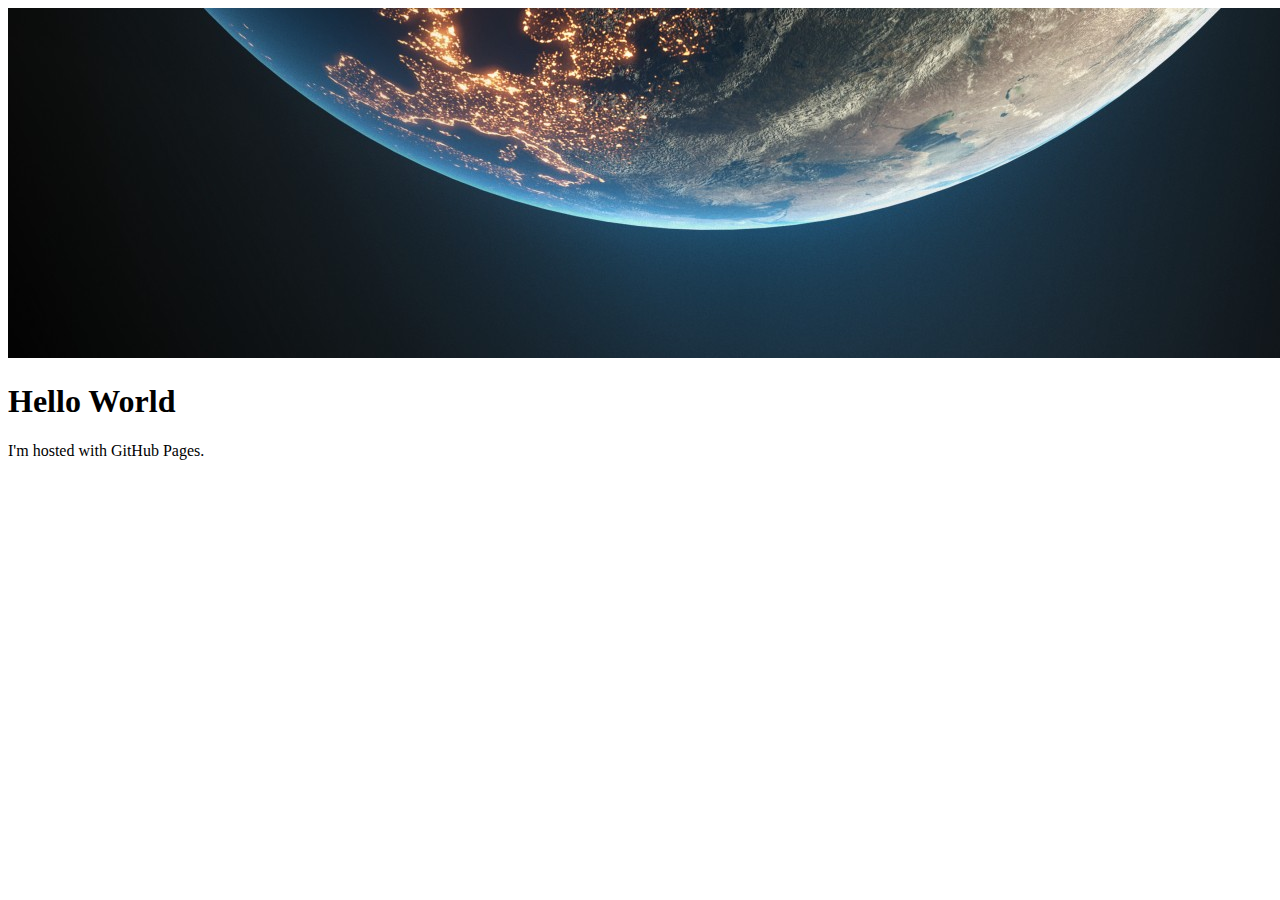
==== index.html @ 73201855 "asd" ====
<!DOCTYPE html>
<html lang="en">
<head>
    <meta charset="UTF-8" />
    <meta name="viewport"
    content="width=device-width,
    initial-scale=1.0" />
    <title>Title</title>
    <link rel="stylesheet" href="styles.css" />
</head>
<body>
    <img src="/Images/Earth.jpg">
<h1>Hello World</h1>
<p">I'm hosted with GitHub Pages.</p>
</body>
</html>
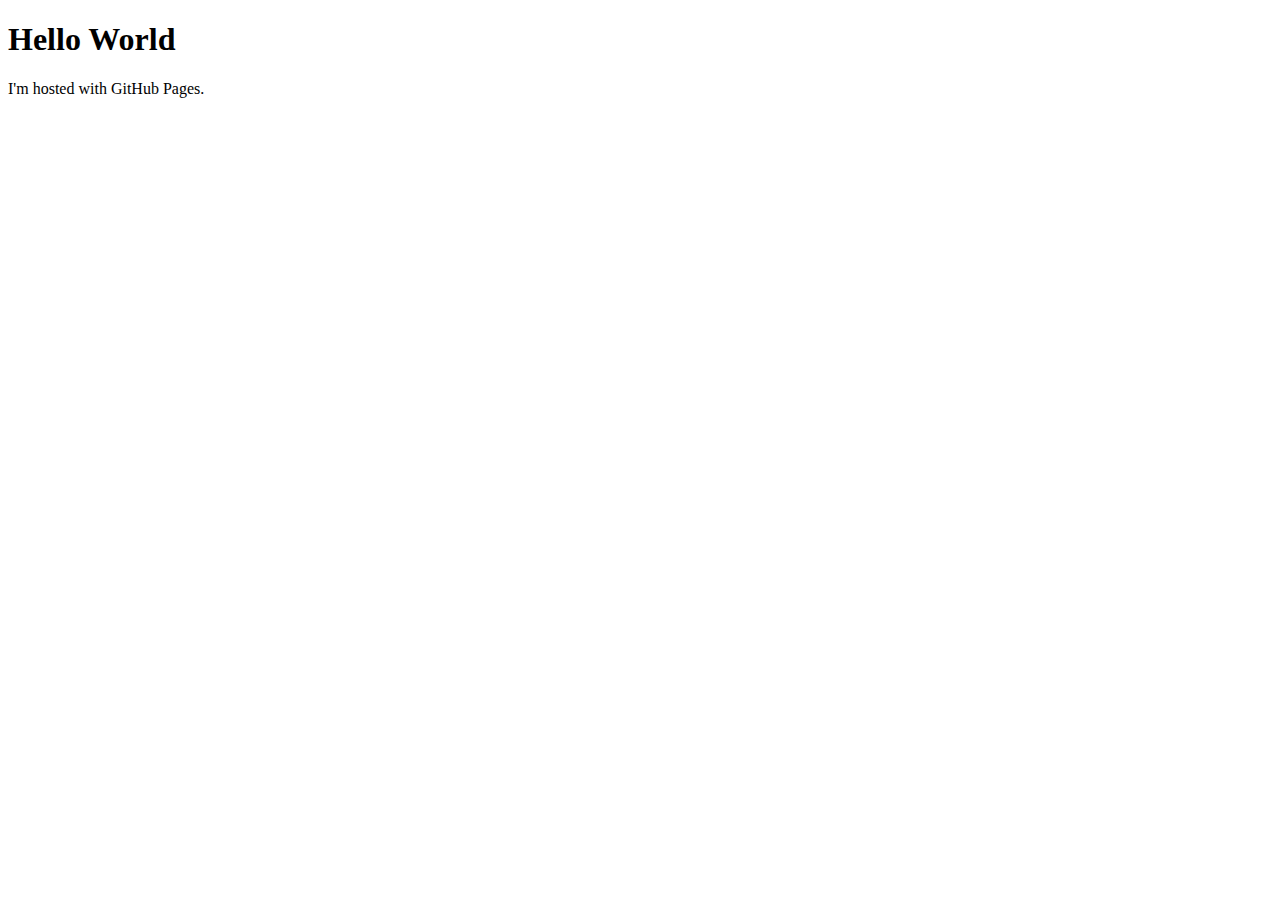
==== commit dc4e5ec0: "asdf" ====
--- a/index.html
+++ b/index.html
@@ -9,8 +9,8 @@
     <link rel="stylesheet" href="styles.css" />
 </head>
 <body>
-    <img src="/Images/Earth.jpg">
-<h1>Hello World</h1>
-<p">I'm hosted with GitHub Pages.</p>
+    <!--<img src="/Images/Earth.jpg"> -->
+    <h1>Hello World</h1>
+    <p">I'm hosted with GitHub Pages.</p>
 </body>
 </html>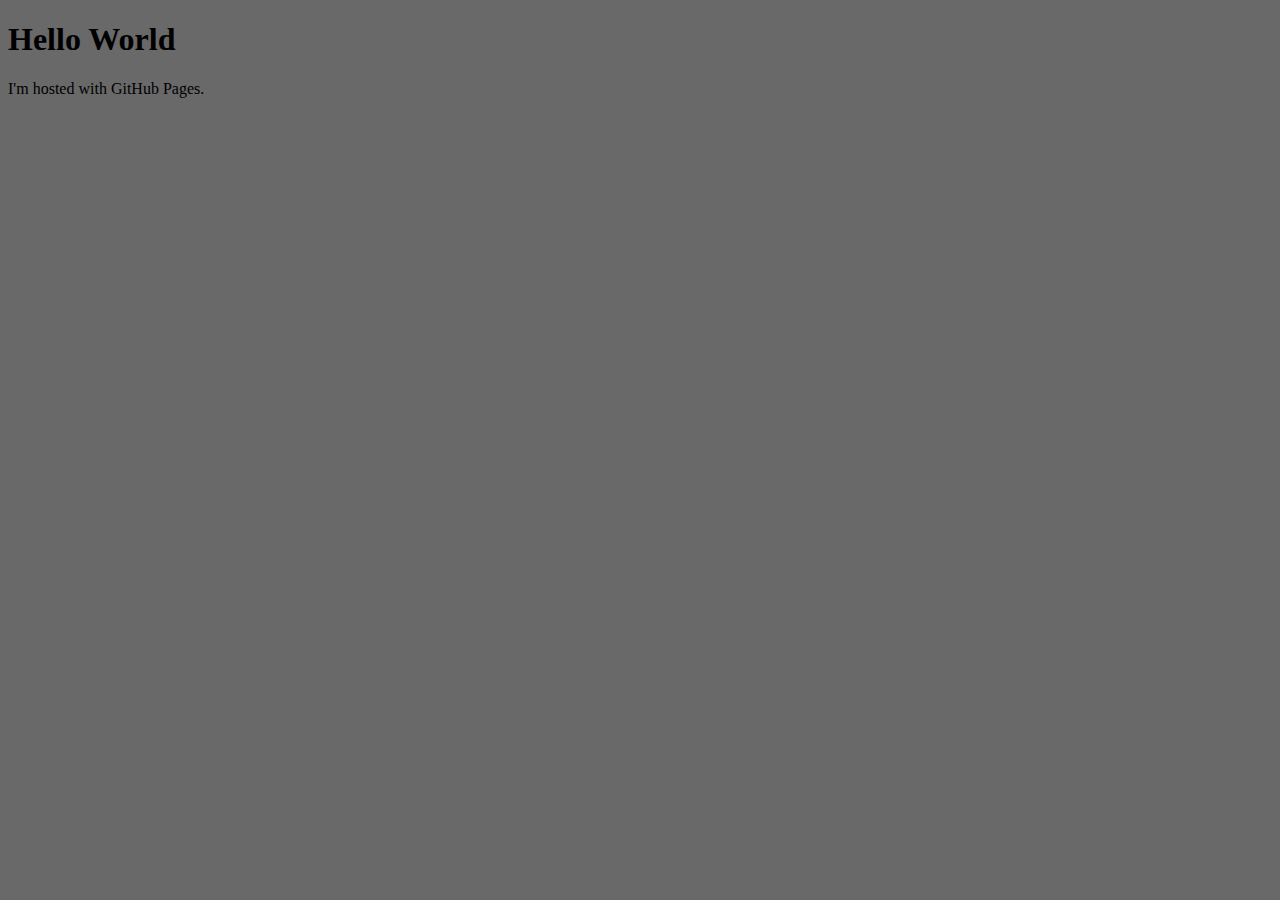
==== commit 4ab680dd: "asdf" ====
--- a/index.html
+++ b/index.html
@@ -2,10 +2,8 @@
 <html lang="en">
 <head>
     <meta charset="UTF-8" />
-    <meta name="viewport"
-    content="width=device-width,
-    initial-scale=1.0" />
-    <title>Title</title>
+    <meta name="viewport" content="width=device-width, initial-scale=1.0" />
+    <title>Portfolio</title>
     <link rel="stylesheet" href="styles.css" />
 </head>
 <body>
--- a/styles.css
+++ b/styles.css
@@ -0,0 +1,3 @@
+body{
+    background: dimgray;
+}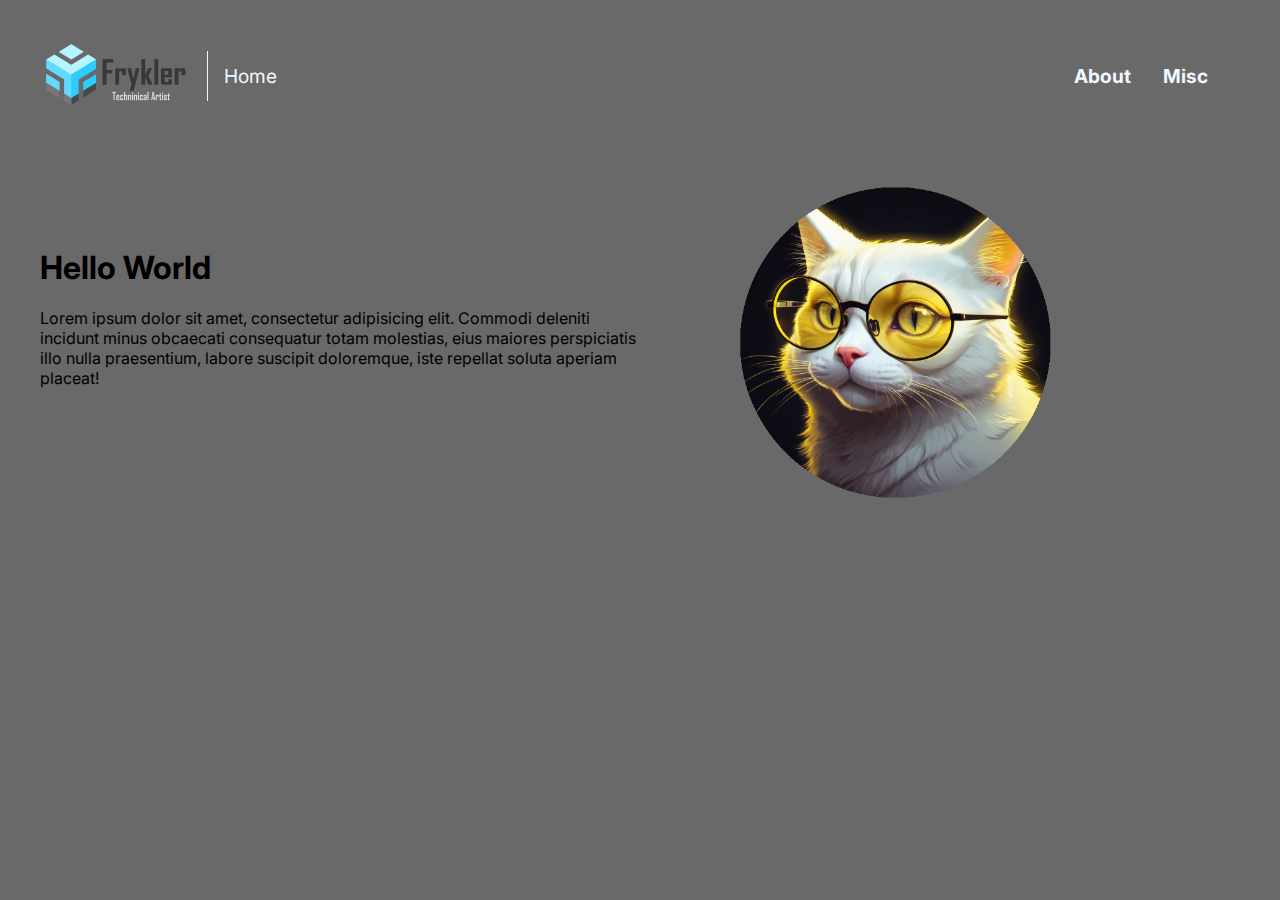
==== commit 48124ff0: "First big update" ====
--- a/index.html
+++ b/index.html
@@ -1,14 +1,84 @@
 <!DOCTYPE html>
 <html lang="en">
+
+
 <head>
     <meta charset="UTF-8" />
     <meta name="viewport" content="width=device-width, initial-scale=1.0" />
     <title>Portfolio</title>
+   
+    <link rel="preconnect" href="https://fonts.googleapis.com">
+    <link rel="preconnect" href="https://fonts.gstatic.com" crossorigin>
+    <link href="https://fonts.googleapis.com/css2?family=Inter:ital,opsz,wght@0,14..32,100..900;1,14..32,100..900&display=swap" rel="stylesheet">
+    
     <link rel="stylesheet" href="styles.css" />
 </head>
+
+
 <body>
-    <!--<img src="/Images/Earth.jpg"> -->
-    <h1>Hello World</h1>
-    <p">I'm hosted with GitHub Pages.</p>
+    <div class="wrap">
+        <header>
+            <div class="header-left">  
+                <a href="index.html">
+                    <img src="Images/Logo.png" style="width: 150px;" alt="Site Logo">
+                </a>
+
+                <div class="divider hide-mobile"></div>
+                <a href="#" class="home hide-mobile">Home</a>
+            </div>
+
+            <nav>
+                <a href="#" class="menu-open hide-desktop">
+                    <!--<img src="menu.svg" alt="menu-open"> -->
+                    
+                    <img src="Images/Bars_Solid.svg" style="width: 25px;" alt="Open menu">
+                </a>
+                <ul>
+                    <li class="hide-desktop">
+                        <a href="#" class="menu-close">
+                            <img src="Images/Circle_Xmark_Regular.svg" style="width: 25px;" alt="Close menu">
+                        </a>
+                    </li>
+                    <li><a href="#">About</a></li>
+                    <li><a href="#">Misc</a></li>
+                </ul>
+            </nav>
+        </header>
+
+        <main>
+            <!--<img src="/Images/Earth.jpg"> -->
+            <h1>Hello World</h1>
+            <p" class="subhead">
+                Lorem ipsum dolor sit amet, consectetur adipisicing elit. Commodi
+                deleniti incidunt minus obcaecati consequatur totam molestias, 
+                eius maiores perspiciatis illo nulla praesentium, 
+                labore suscipit doloremque, iste repellat soluta aperiam placeat!
+            </p>
+        </main>
+
+        <div class="cat-container">
+            <div class="cat">
+                <img src="Images/Cat_Circle.png" style="width: 50%;" alt="Cat illustration">
+                
+            </div>
+        </div>
+    </div>
+
+    <script>
+
+        const menu = document.querySelector('nav ul');
+        const menuBtn = document.querySelector('.menu-open');
+        const closeBtn = document.querySelector('.menu-close');
+
+        menuBtn.addEventListener('click', () => {
+            menu.classList.add('open')
+        })
+
+        closeBtn.addEventListener('click', () => {
+            menu.classList.remove('open')
+        })
+
+    </script>
+
 </body>
 </html>--- a/styles.css
+++ b/styles.css
@@ -1,3 +1,181 @@
-body{
+.hide-mobile {
+    display: none;
+}
+
+body {
     background: dimgray;
+    margin: 0;
+    font-family: 'Inter';
+}
+
+.wrap {
+    margin: 2em;;
+}
+
+header {
+    display: flex;
+    justify-content: space-between;
+}
+
+nav ul {
+    background-color: darkgray;
+    position: fixed;
+    z-index: 999;
+    top: 0;
+    right: 0;
+    height: 100vh;
+    margin: 0;
+    list-style: none;
+    width: 40%;
+    text-align: right;
+    padding: 2em;
+
+    transform: translateX(100%);
+    transition: transform 0.5s ease-in-out;
+
+    li{
+        margin: 2em 0;
+        
+        &:nth-of-type(1){
+            margin-bottom: 4em;
+        }
+        a {
+            color: aliceblue;
+            text-decoration: none;
+            font-weight: bold;
+            font-size: 1.4rem;
+
+            &:hover{
+                color: rgb(111, 200, 238);
+            }
+        }
+    }
+}
+
+.open {
+    transform: translateX(0%);
+}
+
+h1, p{
+    text-align: center;
+}
+
+h1{
+    margin-top: 3em;
+
+    img {
+        display: block;
+        margin: 0 auto;
+    }
+}
+
+p {
+    font-size: 1.2rem;
+    line-height: 1.5;
+}
+
+.cat {
+    position: relative;
+    height: 500px;
+    width: 100%;
+    overflow: hidden;
+    margin-top: 3em;
+
+    img{
+        width: 70%;
+        position: absolute;
+        left: 50%;
+        transform: translateX(-50%);
+    }
+
+    
+}
+
+@media (min-width: 798px ){
+    .wrap {
+        margin: 0 4em;
+    }
+    .hide-desktop{
+        display: none;
+    }
+    .hide-mobile{
+        display: block;
+    }
+
+    .header-left{
+        display: flex;
+        justify-content: space-between;
+        align-items: center;
+        gap: 1em;
+
+        .divider{
+            height: 50px;
+            width: 1px;
+            border-right: 1px solid aliceblue;
+        }
+
+        a{
+            text-decoration: none;
+            color: aliceblue;
+            font-size: 1.2rem;
+        }
+    }
+
+    nav ul{
+        position: unset;
+        background: none;
+        display: flex;
+        gap: 2em;
+        height: auto;
+        width: auto;
+        transform: translateX(0%);
+        
+        li a{
+            font-size: 1.2rem;
+        }
+    }
+}
+
+@media(min-width: 950px){
+    h1, p {
+        text-align: left;
+    }
+
+    h1 img {
+        margin: 0;
+    }
+
+    main{
+        width: 50%;
+    }
+
+    .cat{
+        margin-top: 0;
+
+        
+    }
+
+    .cat-container{
+        position: absolute;
+        z-index: -1;
+        width: 50%;
+        top: 20%;
+        right: 0;
+    } 
+}
+
+@media (min-width: 1200px){
+    .wrap{
+        margin: 0 auto;
+        padding: 0 2em;
+        max-width: 1200px;
+    }
+
+    .cat{
+        position: relative;
+        img{
+            max-width: 400px;
+            left: 40%;
+        }
+    }
 }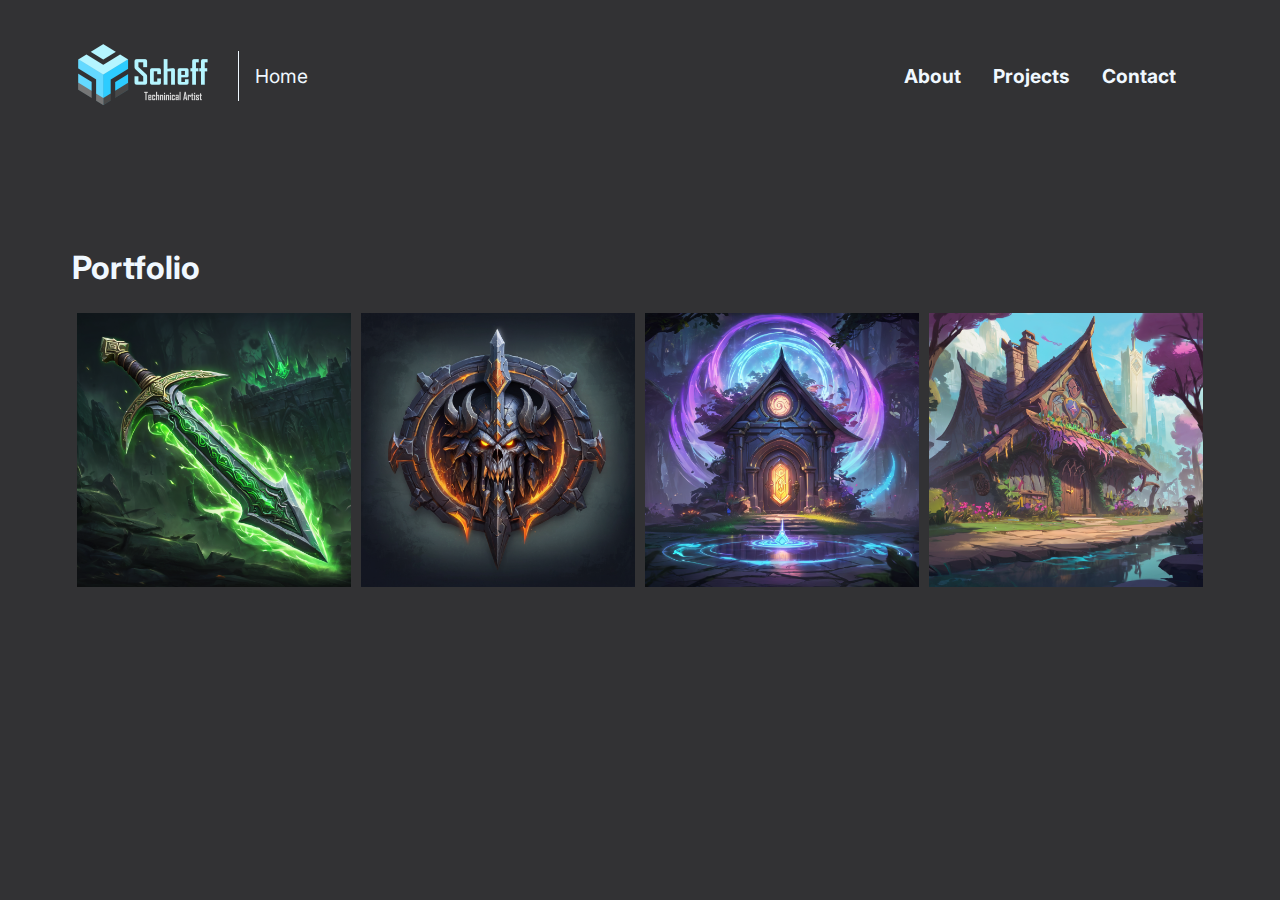
==== commit e1950eb0: "update index and hover" ====
--- a/index.html
+++ b/index.html
@@ -24,12 +24,11 @@
                 </a>
 
                 <div class="divider hide-mobile"></div>
-                <a href="#" class="home hide-mobile">Home</a>
+                <a href="index.html" class="home hide-mobile">Home</a>
             </div>
 
             <nav>
                 <a href="#" class="menu-open hide-desktop">
-                    <!--<img src="menu.svg" alt="menu-open"> -->
                     
                     <img src="Images/Bars_Solid.svg" style="width: 25px;" alt="Open menu">
                 </a>
@@ -38,30 +37,62 @@
                         <a href="#" class="menu-close">
                             <img src="Images/Circle_Xmark_Regular.svg" style="width: 25px;" alt="Close menu">
                         </a>
-                    </li>
-                    <li><a href="#">About</a></li>
-                    <li><a href="#">Misc</a></li>
+                    </li>                   
+                    <li><a href="about.html">About</a></li>
+                    <li><a href="projects.html">Projects</a></li>
+                    <li><a href="contact.html">Contact</a></li>
                 </ul>
             </nav>
         </header>
 
-        <main>
-            <!--<img src="/Images/Earth.jpg"> -->
-            <h1>Hello World</h1>
-            <p" class="subhead">
-                Lorem ipsum dolor sit amet, consectetur adipisicing elit. Commodi
-                deleniti incidunt minus obcaecati consequatur totam molestias, 
-                eius maiores perspiciatis illo nulla praesentium, 
-                labore suscipit doloremque, iste repellat soluta aperiam placeat!
-            </p>
-        </main>
+        <div>
+            <h1>Portfolio</h1>
+            <div class="row"></div>
+                <div class="column">
+                    <a href="portfolio_01.html"> 
+                        <div class="image__img">
+                            <img src="Images/AI_Weapon_11.png" style="width: 100%;">
+                            
+                                
+                            
+                        </div>
+                    </a>
+                </div>
+                <div class="column">
+                    <a href="portfolio_02.html">
+                        <img class="image__img" src="Images/Warcraft_Icon_02.png" style="width: 100%;">
+                        
+                    </a>
+                </div>
+                <div class="column">
+                    
+                    <a href="portfolio_03.html">
+                        <img class="image__img"  src="Images/lol_House_Splash_06.png" style="width: 100%;">
+                        
+                    </a>
+                </div>
+                <div class="column">
+                    
+                    <a href="portfolio_04.html">
+                        <img class="image__img"  src="Images/lol_House_Splash_03.png" style="width: 100%;">
+                        
+                    </a>
+                
+                </div>
+            </div>
+        </div>
+       
 
-        <div class="cat-container">
+       <!-- <div class="cat-container">
             <div class="cat">
-                <img src="Images/Cat_Circle.png" style="width: 50%;" alt="Cat illustration">
+                <img src="Images/Cat_Circle.png" style="width: 35%;" alt="Cat illustration">
                 
             </div>
-        </div>
+        </div>>-->
+        
+            
+        
+            
     </div>
 
     <script>
--- a/styles.css
+++ b/styles.css
@@ -3,13 +3,14 @@
 }
 
 body {
-    background: dimgray;
+    background: rgb(50, 50, 52);
     margin: 0;
     font-family: 'Inter';
 }
 
+
 .wrap {
-    margin: 2em;;
+    margin: 2em;
 }
 
 header {
@@ -18,7 +19,7 @@
 }
 
 nav ul {
-    background-color: darkgray;
+    background-color: dimgray;
     position: fixed;
     z-index: 999;
     top: 0;
@@ -46,7 +47,7 @@
             font-size: 1.4rem;
 
             &:hover{
-                color: rgb(111, 200, 238);
+                color: rgb(116, 211, 251);
             }
         }
     }
@@ -57,6 +58,7 @@
 }
 
 h1, p{
+    color: aliceblue;
     text-align: center;
 }
 
@@ -70,6 +72,7 @@
 }
 
 p {
+    
     font-size: 1.2rem;
     line-height: 1.5;
 }
@@ -86,10 +89,21 @@
         position: absolute;
         left: 50%;
         transform: translateX(-50%);
-    }
-
-    
-}
+        top: 20%;
+    }
+}
+
+.image__img{
+    display: block;
+    width: 100%;        
+}
+.image__img:hover{
+    cursor: pointer;
+    opacity: 0.6;
+    transition: 0.6s;
+}
+
+
 
 @media (min-width: 798px ){
     .wrap {
@@ -119,6 +133,8 @@
             color: aliceblue;
             font-size: 1.2rem;
         }
+
+        
     }
 
     nav ul{
@@ -144,10 +160,13 @@
     h1 img {
         margin: 0;
     }
-
-    main{
+    .divide-container{
         width: 50%;
     }
+    .subhead{
+        width:50%;
+    }
+    
 
     .cat{
         margin-top: 0;
@@ -178,4 +197,20 @@
             left: 40%;
         }
     }
+
+    *{
+        box-sizing: border-box;
+    }
+    .column{
+        float: left;
+        width: 25%;
+        padding: 5px;
+    }
+    .row::after{
+        content: "";
+        display: table;
+        clear: both;
+    }
+    
+    
 }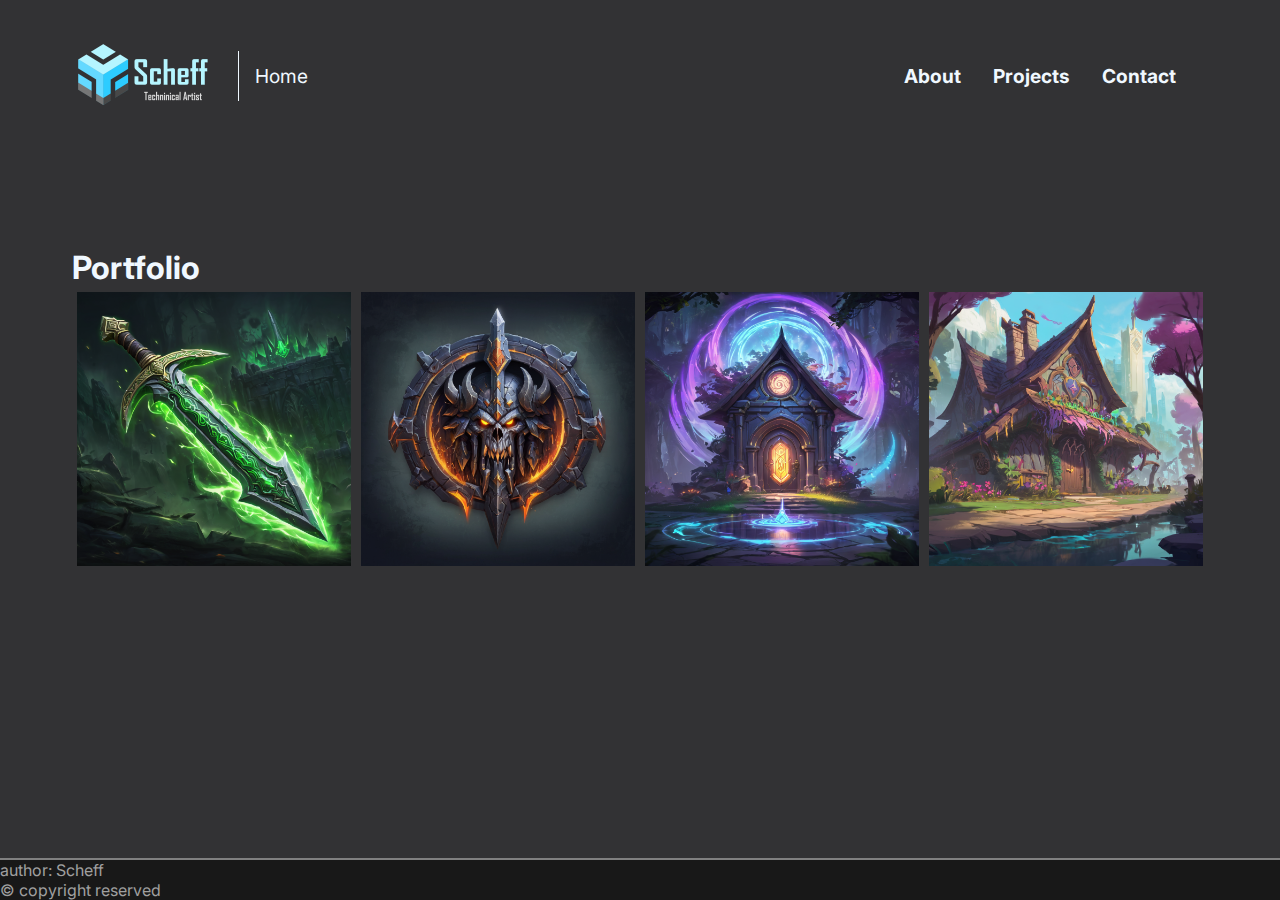
==== commit aed2960e: "next button and footer" ====
--- a/index.html
+++ b/index.html
@@ -45,7 +45,7 @@
             </nav>
         </header>
 
-        <div>
+        <main>
             <h1>Portfolio</h1>
             <div class="row"></div>
                 <div class="column">
@@ -80,21 +80,16 @@
                 
                 </div>
             </div>
-        </div>
-       
+        </main>
 
-       <!-- <div class="cat-container">
-            <div class="cat">
-                <img src="Images/Cat_Circle.png" style="width: 35%;" alt="Cat illustration">
-                
-            </div>
-        </div>>-->
-        
+        <footer>
+            <hr color="gray">
+            <p2>author: Scheff <br>
+            &copy; copyright reserved<br></p2>
             
-        
-            
+        </footer>
     </div>
-
+    
     <script>
 
         const menu = document.querySelector('nav ul');
@@ -112,4 +107,6 @@
     </script>
 
 </body>
-</html>+
+
+</html>
--- a/styles.css
+++ b/styles.css
@@ -1,12 +1,20 @@
 .hide-mobile {
     display: none;
+}
+
+html{
+    height: 100%;
 }
 
 body {
     background: rgb(50, 50, 52);
     margin: 0;
     font-family: 'Inter';
-}
+    min-height: 100%;
+    display: flex;
+    flex-direction: column;
+}
+
 
 
 .wrap {
@@ -76,6 +84,9 @@
     font-size: 1.2rem;
     line-height: 1.5;
 }
+p2{
+    color: rgb(160, 160, 160);
+}
 
 .cat {
     position: relative;
@@ -103,6 +114,26 @@
     transition: 0.6s;
 }
 
+.nextContanier{
+    width: 100%;
+    height: 100%;
+    
+    display: flex;
+    align-items: center;
+    justify-content: center;
+}
+.previous{
+    color: aliceblue;
+    padding: 20px 40px;
+}
+.next{
+    color: aliceblue;
+    padding: 20px 40px;
+}
+footer{
+    margin-top: auto;
+    background-color: rgb(24, 24, 24);
+}
 
 
 @media (min-width: 798px ){
@@ -152,6 +183,7 @@
     }
 }
 
+
 @media(min-width: 950px){
     h1, p {
         text-align: left;
@@ -200,6 +232,8 @@
 
     *{
         box-sizing: border-box;
+        margin: 0;
+        padding: 0;
     }
     .column{
         float: left;
@@ -212,5 +246,4 @@
         clear: both;
     }
     
-    
 }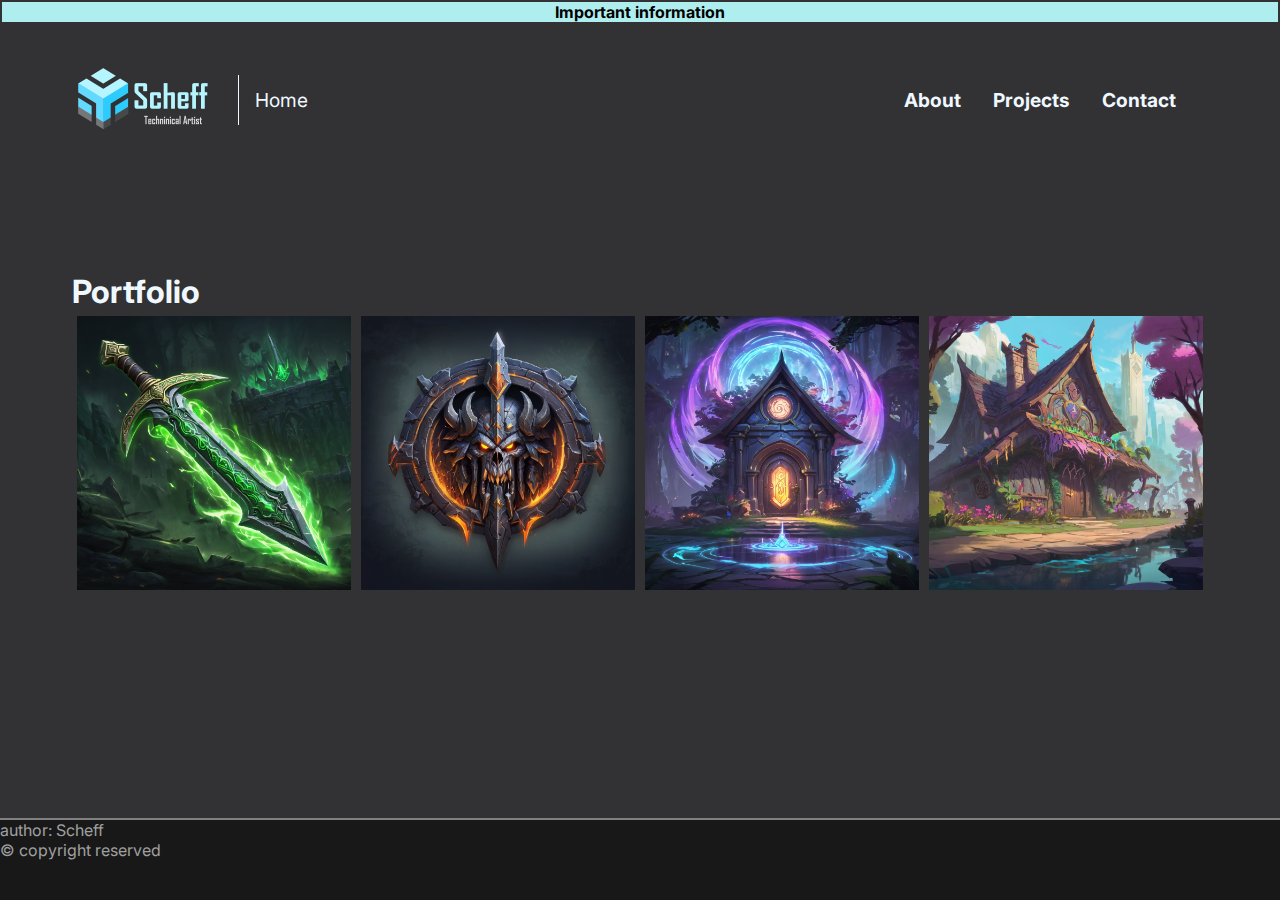
==== commit 95e8096c: "Index update" ====
--- a/index.html
+++ b/index.html
@@ -16,8 +16,14 @@
 
 
 <body>
+    <table >
+        <tr bgcolor="PaleTurquoise">
+            <th>Important information</th>
+        </tr>
+    </table>
     <div class="wrap">
         <header>
+            
             <div class="header-left">  
                 <a href="index.html">
                     <img src="Images/Logo.png" style="width: 150px;" alt="Site Logo">
@@ -86,6 +92,9 @@
             <hr color="gray">
             <p2>author: Scheff <br>
             &copy; copyright reserved<br></p2>
+            <br>
+            <br>
+            
             
         </footer>
     </div>
